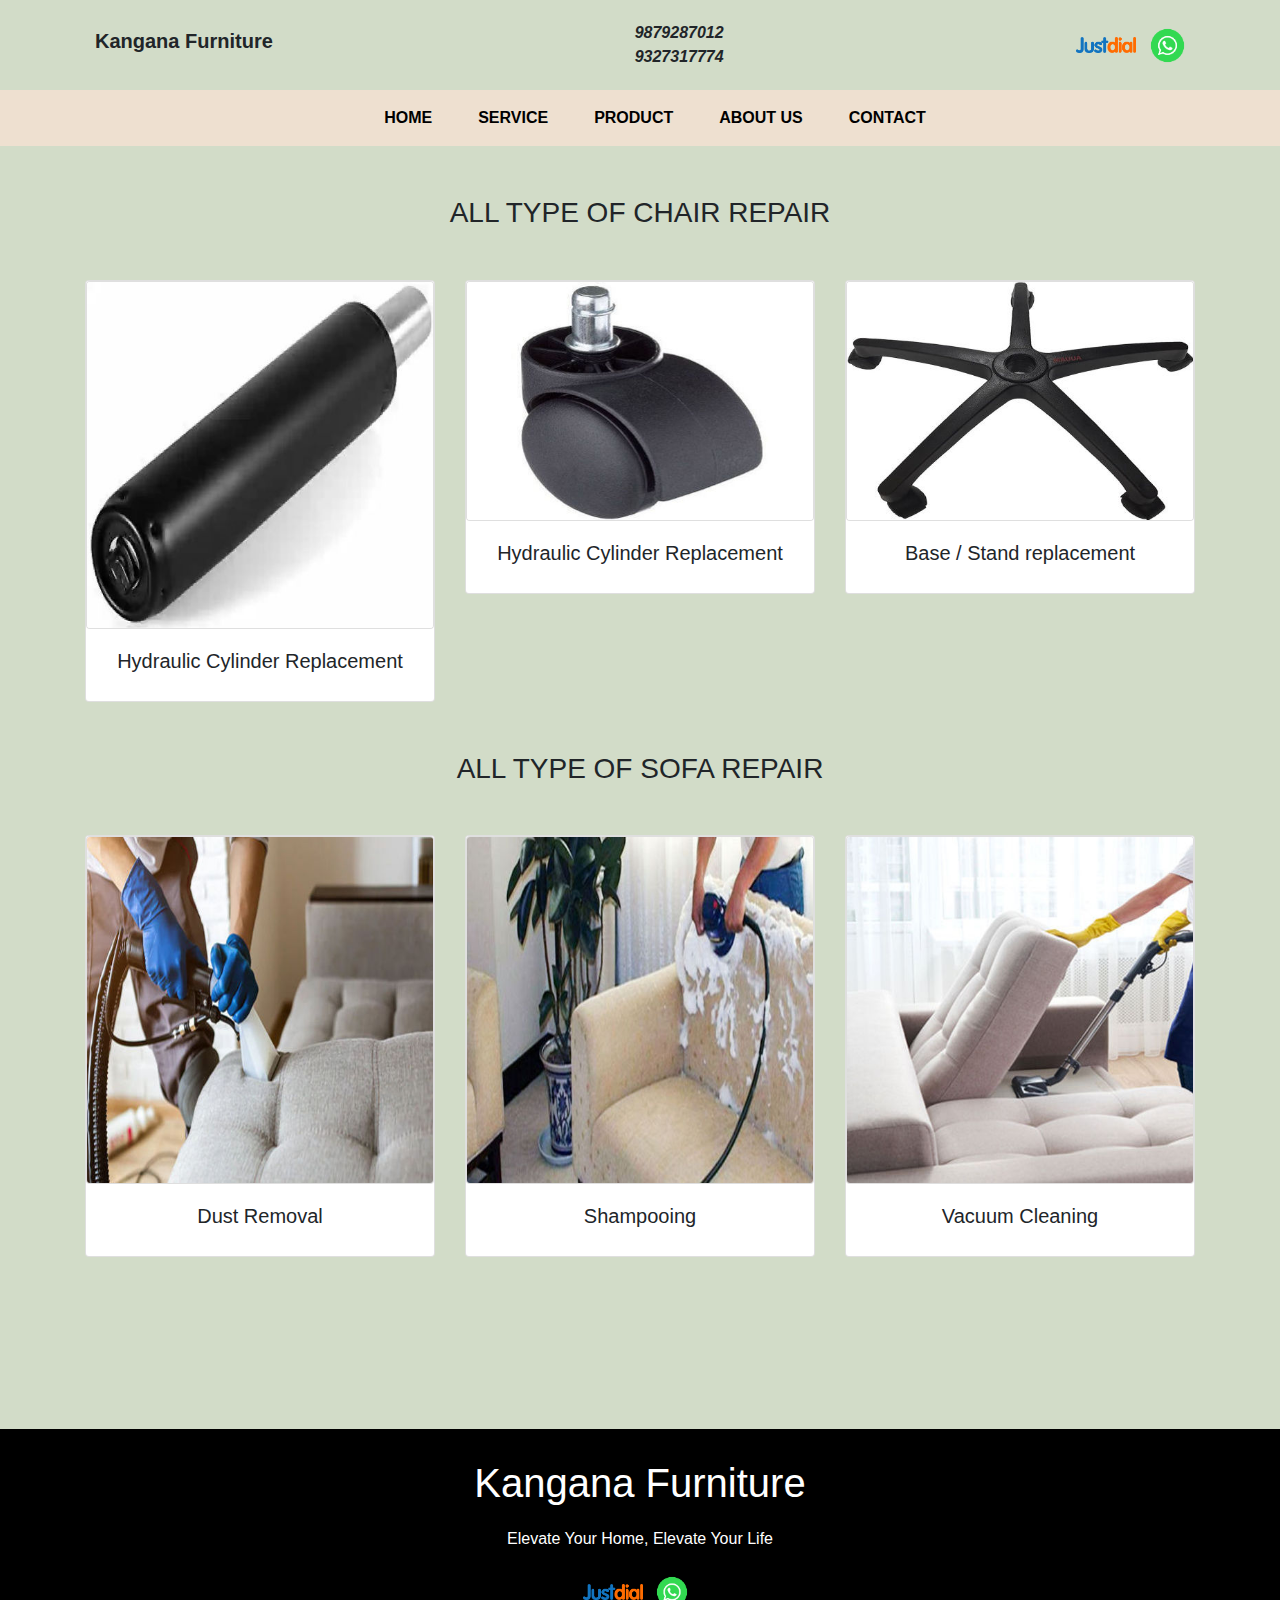
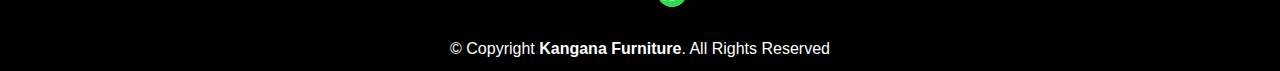
==== service.html @ a61c92aa "kangana furniture website" ====
<!DOCTYPE html>
<html>
<head>
	<meta charset="utf-8">
	<meta name="viewport" content="width=device-width, initial-scale=1">
	<title>Kangana Furniture</title>
	<link rel="stylesheet" type="text/css" href="css/style.css">

	<!-- Bootstrap Link -->

	<link rel="stylesheet" href="https://cdn.jsdelivr.net/npm/bootstrap@4.0.0/dist/css/bootstrap.min.css" integrity="sha384-Gn5384xqQ1aoWXA+058RXPxPg6fy4IWvTNh0E263XmFcJlSAwiGgFAW/dAiS6JXm" crossorigin="anonymous">

	<script src="https://code.jquery.com/jquery-3.2.1.slim.min.js" integrity="sha384-KJ3o2DKtIkvYIK3UENzmM7KCkRr/rE9/Qpg6aAZGJwFDMVNA/GpGFF93hXpG5KkN" crossorigin="anonymous"></script>

	<script src="https://cdn.jsdelivr.net/npm/popper.js@1.12.9/dist/umd/popper.min.js" integrity="sha384-ApNbgh9B+Y1QKtv3Rn7W3mgPxhU9K/ScQsAP7hUibX39j7fakFPskvXusvfa0b4Q" crossorigin="anonymous"></script>

	<script src="https://cdn.jsdelivr.net/npm/bootstrap@4.0.0/dist/js/bootstrap.min.js" integrity="sha384-JZR6Spejh4U02d8jOt6vLEHfe/JQGiRRSQQxSfFWpi1MquVdAyjUar5+76PVCmYl" crossorigin="anonymous"></script>

	<!-- Bootstrap Link -->

	<!-- icons Link -->

	<link href='https://unpkg.com/boxicons@2.1.4/css/boxicons.min.css' rel='stylesheet'>

	<!--	icons Link -->
</head>
<body style="background-color: rgba(210,220,200);">
	<!-- Navbar Top -->

<div class="container">
	<div class="navbar-top">
		<div class="logo">
			<h5>Kangana Furniture</h5>
		</div>
		<div class="social-link">
			<i style="font-size: 1em;"><b>9879287012 <br>9327317774</b></i>
		</div> 
		<div class="icons">
			<a href="https://jsdl.in/DT-1111CGWQHC"><img src="image/just.png" alt="" width="60px"></a>
			<a href="https://wa.me/+919879287012"><img src="image/whatsapp.png" alt="" width="55px"></a>
		</div>
	</div>
</div>

<!-- Navbar Top -->

<nav class="navbar navbar-expand-md" id="navbar-color">

		<div class="container">

  <!-- Toggler/collapsibe Button -->
  <button class="navbar-toggler" type="button" data-toggle="collapse" data-target="#collapsibleNavbar">
    <span><i><img src="./image/menu.png" alt="" width="30px"></i></span>
  </button>

  <!-- Navbar links -->
  <div class="collapse navbar-collapse" id="collapsibleNavbar">
    <ul class="navbar-nav">
      <li class="nav-item">
        <a class="nav-link" href="index.html">HOME</a>
      </li>
      <li class="nav-item">
        <a class="nav-link" href="service.html">SERVICE</a>
      </li>
      <li class="nav-item">
        <a class="nav-link" href="product.html">PRODUCT</a>
      </li>
      <li class="nav-item">
        <a class="nav-link" href="about.html">ABOUT US</a>
      </li>
      <li class="nav-item">
        <a class="nav-link" href=contact.html>CONTACT</a>
      </li>
    </ul>
  </div>
</div>
</nav>

<div class="container">
	<h3 class="text-center" style="margin-top:50px;">ALL TYPE OF CHAIR REPAIR</h3>
	<div class="row" style="margin-top: 50px;">
		<div class="col-md-4 py-3 py-md-0">
			<div class="card" id="c">
				<img src="img/chairhydraulic.jpg" alt="" class="card image-top">
				<div class="card-body">
					<h5 class="text-center">Hydraulic Cylinder Replacement</h5>
				</div>
			</div>
		</div>
		<div class="col-md-4 py-3 py-md-0">
			<div class="card" id="c">
				<img src="img/chair4.jpg" alt="" class="card image-top">
				<div class="card-body">
					<h5 class="text-center">Hydraulic Cylinder Replacement</h5>
				</div>
			</div>
		</div>
		<div class="col-md-4 py-3 py-md-0">
			<div class="card" id="c">
				<img src="img/star.jpg" alt="" class="card image-top">
				<div class="card-body">
					<h5 class="text-center">Base / Stand replacement</h5>
				</div>
			</div>
		</div>
	</div>
</div>
<div class="container">
	<h3 class="text-center" style="margin-top:50px;">ALL TYPE OF SOFA REPAIR</h3>
	<div class="row" style="margin-top: 50px;">
		<div class="col-md-4 py-3 py-md-0">
			<div class="card" id="c">
				<img src="img/clean1.jpg" alt="" class="card image-top" >
				<div class="card-body">
					<h5 class="text-center">Dust Removal</h5>
				</div>
			</div>
		</div>
		<div class="col-md-4 py-3 py-md-0">
			<div class="card" id="c">
				<img src="img/dust.jpg" alt="" class="card image-top">
				<div class="card-body">
					<h5 class="text-center">Shampooing</h5>
				</div>
			</div>
		</div>
		<div class="col-md-4 py-3 py-md-0">
			<div class="card" id="c">
				<img src="img/v1.jpg" alt="" class="card image-top">
				<div class="card-body">
					<h5 class="text-center">Vacuum Cleaning</h5>
				</div>
			</div>
		</div>
	</div>
</div>
</br></br></br>
<!-- Footer -->

<footer id="footer" style="width: 100%; background-color: black;">
	<h1 class="text-center" style="color: white; padding-top: 30px;">Kangana Furniture</h1>
	<p class="text-center" style="color: white; margin-top: 20px;">Elevate Your Home, Elevate Your Life</p>
	<div class="icons text-center">
		<a href="https://jsdl.in/DT-1111CGWQHC"><img src="image/just.png" alt="" width="60px"></a>
		<a href="https://wa.me/+919879287012"><img src="image/whatsapp.png" alt="" width="50px"></a>
	</div>
	<div class="copyrigth text-center" style="color: white; margin-top: 20px; padding-bottom: 10px;">
		&copy; Copyright <strong><span>Kangana Furniture</span></strong>. All Rights Reserved
	</div>
</footer>
</div>
<!-- Footer -->

</body>
</html>
---- css/style.css ----
*{
    margin: 0;
    padding: 0;
}
/* navbar top */
.navbar-top{
    width: 100%;
    height: 10vh;
    display: flex;
    align-items: center;
    text-align: center;
    justify-content: space-between;
}
.social-link i img{
    margin-left: 10px;
    transition: 0.5s ease;
    cursor: pointer;
}
.social-link i img:hover{
    background-color: rgba(238,224,208);
    border-radius: 50px;
}
@media screen and (max-width:420px){
    .social-link i img{
        width: 20px;
    }
}
.logo h5{
    font-weight: bold;
    padding: 10px;
}
@media screen and (max-width:420px){
    .logo h5{
        font-size: 17px;
    }
}
.icons i img{
    margin-left: 10px;
    cursor: pointer;
}
@media screen and (max-width:420px){
    .icons i img{
        width: 20px;
    }
}
/* navbar top */

/* main content */
.main-content{
    width: 100%;
    height: 90vh;
    
    background-size: cover;
    background-position: 70%;
}

/* navbar */
#navbar-color{
    background-color: rgba(238,224,208);
}
.navbar-nav{
    margin: auto;
}
.nav-link{
    margin-left: 30px;
    font-weight: bold;
    color: black;
    transition: 0.5s ease;
    cursor: pointer;
}
.nav-link:hover{
    color: green;
}
/* navbar */

/* content */
.content{
    margin-top: 150px;
    margin-left: 60px;
}
.content h1{
    font-size: 50px;
}
#btn1 button{
    width: 150px;
    height: 32px;
    background: transparent;
    border: 1px solid black;
    letter-spacing: 3px;
    font-weight: bold;
    transition: 0.5s ease;
    cursor: pointer;
}
#btn1 button:hover{
    background-color: green;
}
@media screen and (max-width:420px){
    .content h1{
        font-size: 30px;
    }
}
/* content */

/* main content */

/* card1 */
#btn2 button{
    width: 100px;
    height: 30px;
    background: transparent;
    border: 1px solid black;
    transition: 0.5s ease;
    cursor: pointer;
}
#btn2 button:hover{
    background-color: rgba(238,224,208);
}
/* card1 */

/* card2 */
#tpc{
    box-shadow: 0 0 5px black;
    transition: 0.5s ease;
    cursor: pointer;
}
#tpc:hover{
    transform: translateY(-10px);
}
/* card2 */

/* card3 */
#c p{
    font-weight: bold;
}
#btn3{
    text-align: center;
}
#btn3 button{
    width: 150px;
    height: 30px;
    background: transparent;
    border: 1px solid black;
    transition: 0.5s ease;
    cursor: pointer;
}
#btn3 button:hover{
    background-color: rgba(238,224,208);
}
@media screen and (max-width:895px){
    #btn3 button{
        width: 100px;
    }
}
/* card3 */
#btn4 button{
    width: 150px;
    height: 30px;
    background: transparent;
    border: 1px solid black;
    transition: 0.5s ease;
    cursor: pointer;
}
#btn4 button:hover{
    background-color: rgba(238,224,208);
}
/* footer */
#footer{
    width: 100%;
    background-color: black;
    margin-top: 100px;
}
#footer h1{
    color: white;
    padding-top: 30px;
}
#footer p{
    color: white;
}
.icons i{
    color: rgba(238,224,208);
    font-size: 30px;
    cursor: pointer;
}
.copyright{
    color: white;
    margin-top: 20px;
}
.credite{
    color: white;
}
/* footer */
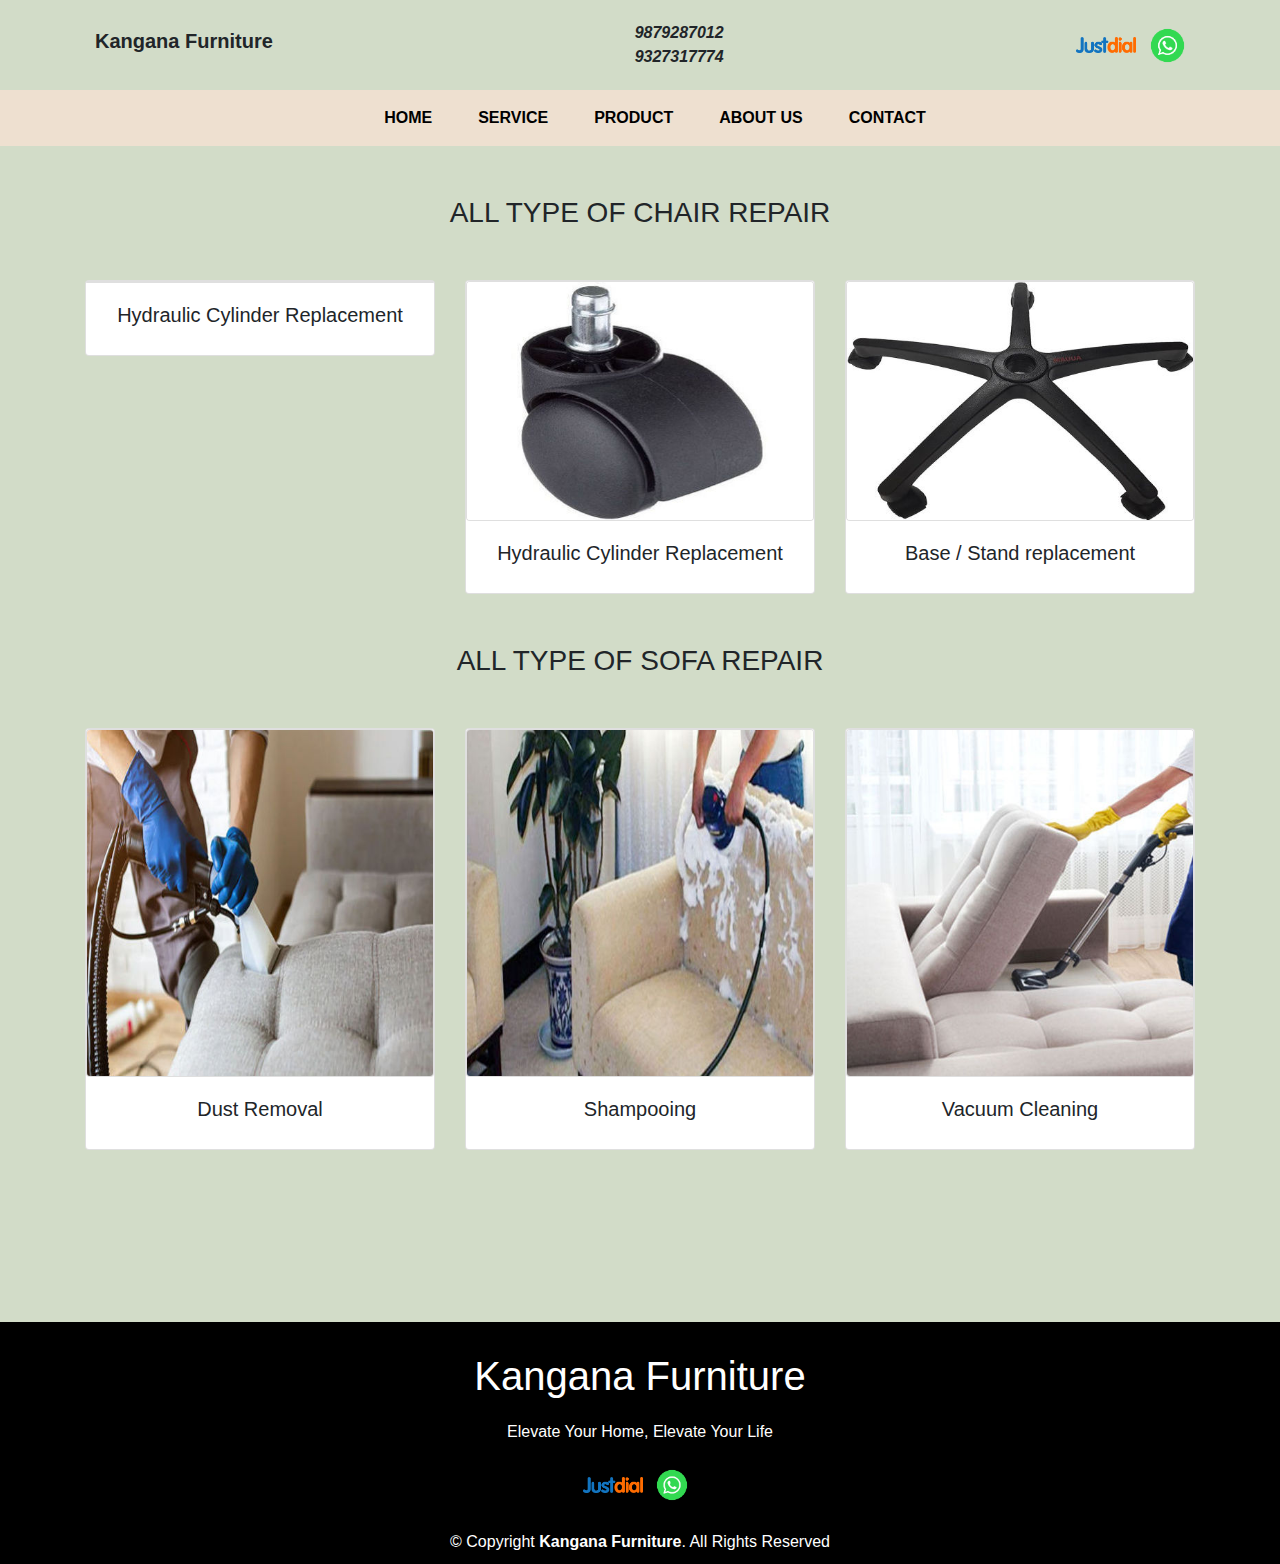
==== commit 78f9884c: "Update service.html" ====
--- a/service.html
+++ b/service.html
@@ -81,7 +81,7 @@
 	<div class="row" style="margin-top: 50px;">
 		<div class="col-md-4 py-3 py-md-0">
 			<div class="card" id="c">
-				<img src="img/chairhydraulic.jpg" alt="" class="card image-top">
+				<img src="img/pump.jpg" alt="" class="card image-top">
 				<div class="card-body">
 					<h5 class="text-center">Hydraulic Cylinder Replacement</h5>
 				</div>
@@ -152,4 +152,4 @@
 <!-- Footer -->
 
 </body>
-</html>+</html>
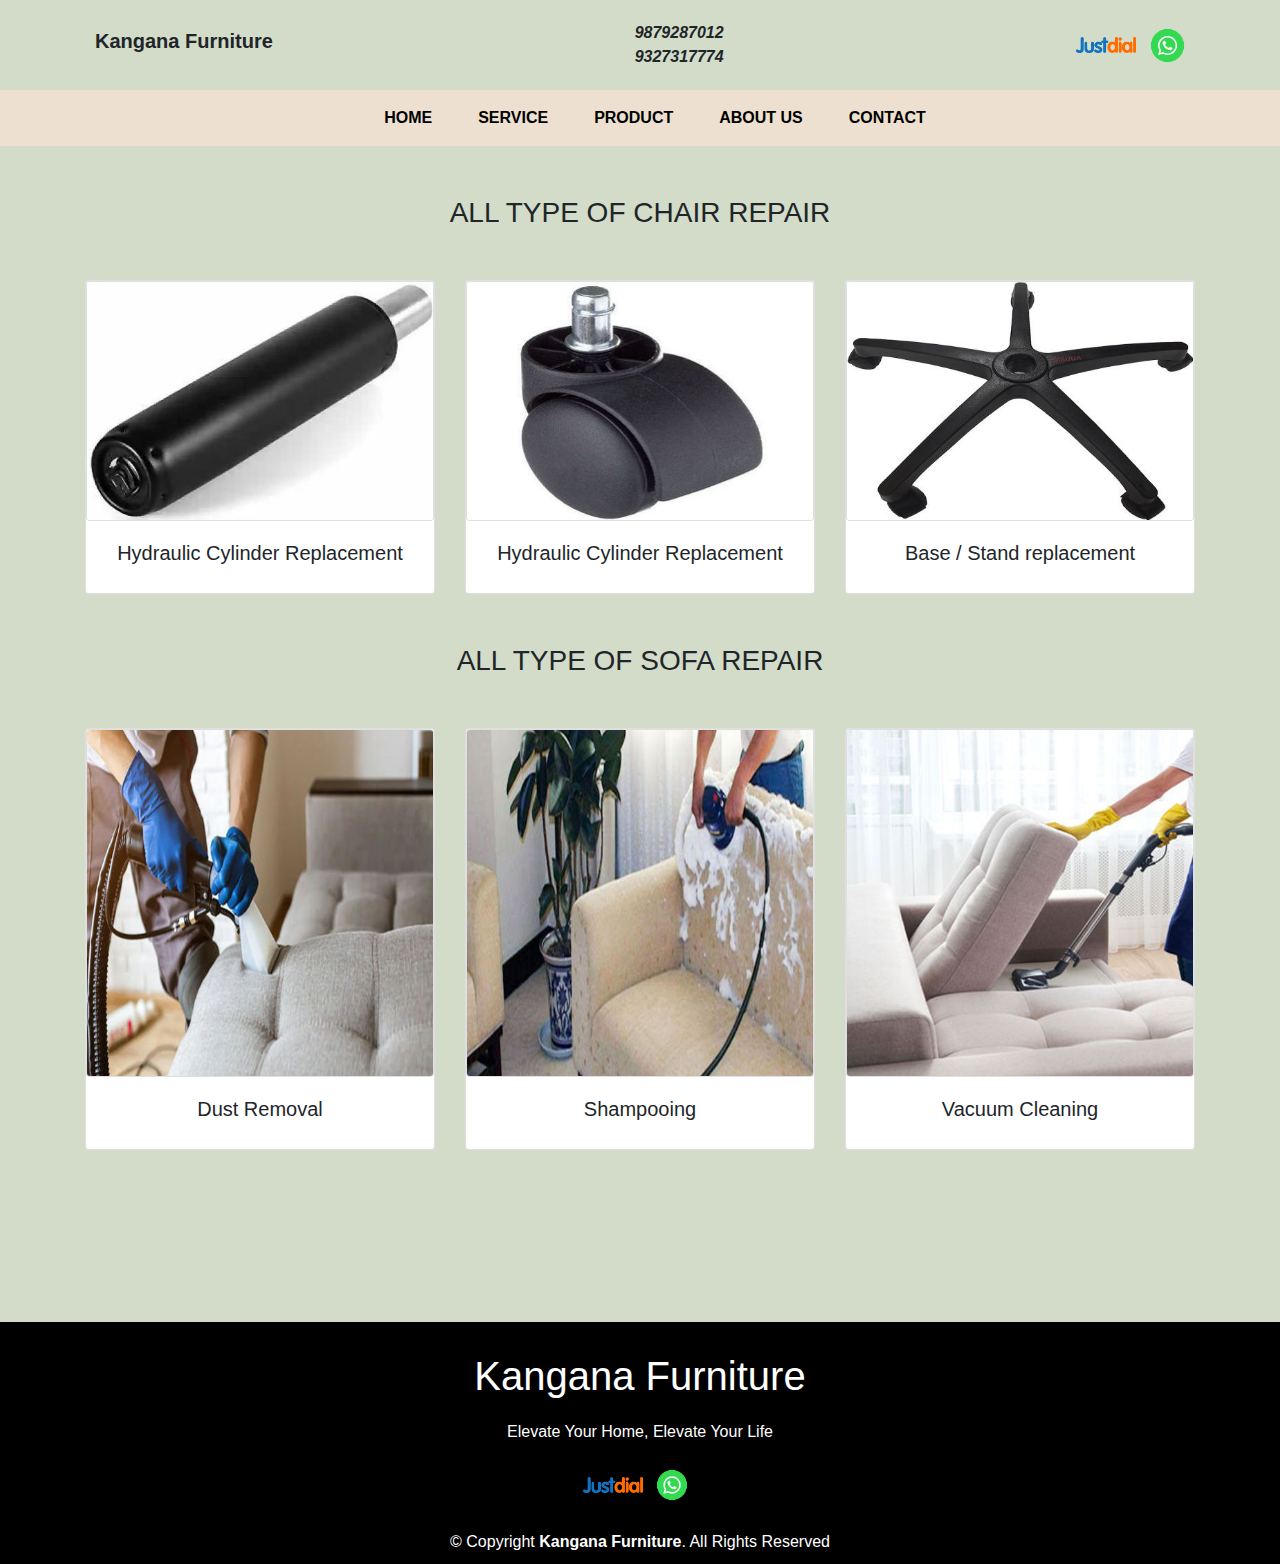
==== commit 2a986c48: "Update service.html" ====
--- a/service.html
+++ b/service.html
@@ -81,7 +81,7 @@
 	<div class="row" style="margin-top: 50px;">
 		<div class="col-md-4 py-3 py-md-0">
 			<div class="card" id="c">
-				<img src="img/pump.jpg" alt="" class="card image-top">
+				<img src="image/pump.jpg" alt="" class="card image-top">
 				<div class="card-body">
 					<h5 class="text-center">Hydraulic Cylinder Replacement</h5>
 				</div>
